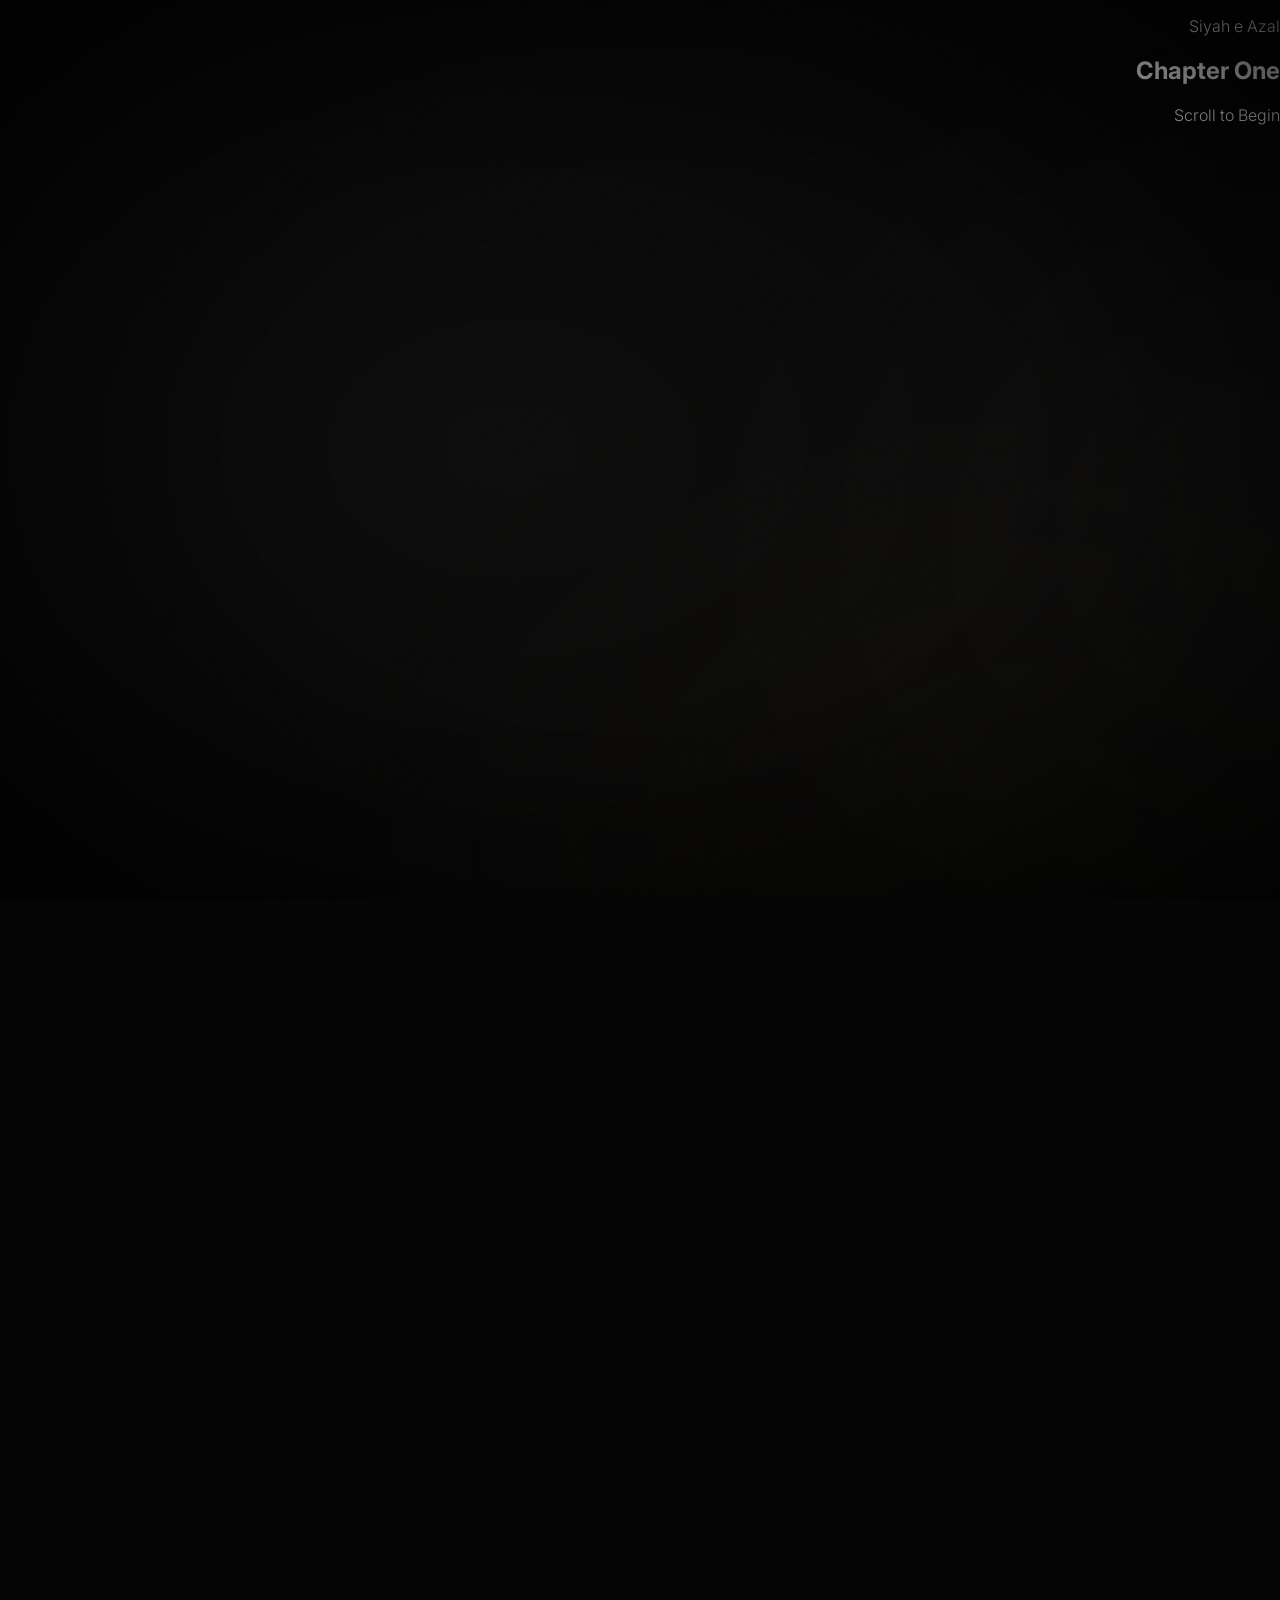
==== chapter1.html @ b9926b85 "Add Chapter One HTML structure for Siyah e Azal This file contains the complete HTML structure for C" ====
<!DOCTYPE html>
<html lang="ur" dir="rtl">
<head>
<meta charset="UTF-8" />
<meta name="viewport" content="width=device-width, initial-scale=1.0" />
<title>Siyah e Azal — Chapter One</title>
<meta name="description" content="Read Chapter One of Siyah e Azal, an Urdu psychological thriller by Zainab Khan." />

<link rel="preconnect" href="https://fonts.googleapis.com">
<link rel="preconnect" href="https://fonts.gstatic.com" crossorigin>
<!-- Cinzel + Inter reused from the landing page; Noto Nastaliq Urdu added for RTL body chrome (labels only, not the chapter text itself) -->
<link href="https://fonts.googleapis.com/css2?family=Cinzel:wght@400;500;600;700;900&family=Inter:wght@300;400;500;600&family=Noto+Nastaliq+Urdu:wght@400;600&display=swap" rel="stylesheet">

<!-- Reusing the landing page's design tokens and section styles as-is -->
<link rel="stylesheet" href="style.css" />
<link rel="stylesheet" href="chapter1.css" />
</head>
<body class="chapter-body">

<!-- ============================================= -->
<!-- AMBIENT LAYER — identical system to the landing page -->
<!-- ============================================= -->
<canvas id="dust-canvas"></canvas>
<div class="fog-layer" aria-hidden="true">
  <div class="fog fog--a"></div>
  <div class="fog fog--b"></div>
  <div class="fog fog--c"></div>
</div>
<div class="grain" aria-hidden="true"></div>
<div class="vignette" aria-hidden="true"></div>

<!-- ============================================= -->
<!-- STICKY READING PROGRESS BAR -->
<!-- ============================================= -->
<div class="progress-rail" aria-hidden="true">
  <div id="progress-fill" class="progress-fill"></div>
</div>

<!-- ============================================= -->
<!-- CHAPTER OPENING — fade in from black on load -->
<!-- ============================================= -->
<section id="chapter-opening" class="chapter-opening">
  <div class="heartbeat-pulse" aria-hidden="true"></div>
  <p class="chapter-eyebrow">Siyah e Azal</p>
  <h1 class="chapter-title">Chapter One</h1>
  <div class="chapter-scroll-cue">
    <span></span>
    <p>Scroll to Begin</p>
  </div>
</section>

<!-- ============================================= -->
<!-- READING EXPERIENCE -->
<!-- ============================================= -->
<main class="reading-main">

  <section class="reading-frame-wrap reveal-section">
    <div class="reading-frame-header">
      <span class="reading-frame-eyebrow">پہلا باب</span>
      <span class="reading-frame-divider" aria-hidden="true"></span>
      <span class="reading-frame-title">Siyah e Azal — Chapter One</span>
    </div>

    <div class="reading-frame">
      <div id="pdf-loading" class="pdf-loading">
        <div class="pdf-loading-spinner" aria-hidden="true"></div>
        <p>Opening the first page…</p>
      </div>
      <iframe
        id="chapter-pdf"
        class="reading-pdf"
        src="chapter1.pdf#toolbar=0&navpane=0&view=FitH"
        title="Siyah e Azal — Chapter One"
        loading="lazy">
      </iframe>
    </div>

    <p class="reading-frame-footnote">For the clearest reading experience, you can also open the chapter directly — <a href="chapter1.pdf" target="_blank" rel="noopener">view full screen</a>.</p>
  </section>

</main>

<!-- ============================================= -->
<!-- END OF CHAPTER -->
<!-- ============================================= -->
<section id="chapter-end" class="chapter-end">
  <div class="heartbeat-pulse heartbeat-pulse--end" aria-hidden="true"></div>

  <div class="chapter-end-content reveal-section">
    <h2 class="chapter-end-title">You've reached the end of Chapter One.</h2>
    <p class="chapter-end-line">Some stories end here. This one has only just begun.</p>

    <div class="chapter-end-divider" aria-hidden="true"></div>

    <p class="chapter-end-prompt">Want to know when the next chapter or the full novel is available?</p>
    <p class="chapter-end-subprompt">Follow the official fan page on Instagram</p>

    <a class="instagram-cta" href="https://instagram.com/siyah_fangirl" target="_blank" rel="noopener">
      <svg class="instagram-icon" viewBox="0 0 24 24" aria-hidden="true">
        <rect x="2.5" y="2.5" width="19" height="19" rx="5.5" fill="none" stroke="currentColor" stroke-width="1.6"/>
        <circle cx="12" cy="12" r="4.6" fill="none" stroke="currentColor" stroke-width="1.6"/>
        <circle cx="17.4" cy="6.6" r="1.1" fill="currentColor"/>
      </svg>
      <span>@siyah_fangirl</span>
    </a>

    <a class="back-link" href="index.html">← Return to Solarais</a>
  </div>
</section>

<script src="chapter1.js"></script>
</body>
</html>
---- style.css ----
/* =====================================================
   SIYAH E AZAL — Cinematic Landing Page Styles
   ===================================================== */

:root{
  --black: #050505;
  --obsidian: #0b0b0b;
  --charcoal: #1a1a1a;

  --forest-deep: #0f2419;
  --forest: #1b4332;
  --moss: #2d4739;

  --gold: #d4af37;
  --gold-royal: #c9a227;
  --gold-muted: #b8922e;
  --gold-glow: rgba(212,175,55,.35);

  --burgundy: #3b0d11;
  --wine: #4a1c24;
  --blood: #6b0f1a;

  --ash: #8d9093;
  --stone: #6e6e6e;

  --text-primary: #f8f7f3;
  --text-secondary: #c8c6c2;
  --text-muted: #9e9e9e;

  --shadow-soft: rgba(0,0,0,.55);
  --shadow-deep: rgba(0,0,0,.85);
  --shadow-gold: rgba(212,175,55,.25);

  --font-display: 'Cinzel', serif;
  --font-body: 'Inter', sans-serif;

  --ease-cinematic: cubic-bezier(.16,.84,.44,1);
}

*,*::before,*::after{ box-sizing:border-box; }

html{
  scroll-behavior:smooth;
  background:var(--black);
}

body{
  margin:0;
  background:var(--black);
  color:var(--text-primary);
  font-family:var(--font-body);
  font-weight:300;
  overflow-x:hidden;
  -webkit-font-smoothing:antialiased;
}

img{ max-width:100%; display:block; }

::selection{ background:var(--gold-glow); color:var(--black); }

/* =====================================================
   AMBIENT LAYERS — dust / fog / grain / vignette
   ===================================================== */

#dust-canvas{
  position:fixed; inset:0;
  width:100%; height:100%;
  pointer-events:none;
  z-index:5;
  mix-blend-mode:screen;
  opacity:.5;
}

.fog-layer{
  position:fixed; inset:0;
  z-index:2;
  pointer-events:none;
  overflow:hidden;
}

.fog{
  position:absolute;
  width:140%; height:140%;
  background:radial-gradient(ellipse at center, rgba(255,255,255,.06) 0%, transparent 65%);
  filter:blur(30px);
  opacity:.5;
}

.fog--a{ top:-20%; left:-30%; animation:driftA 60s linear infinite; }
.fog--b{ top:20%; left:10%; animation:driftB 80s linear infinite; background:radial-gradient(ellipse at center, rgba(212,175,55,.05) 0%, transparent 60%); }
.fog--c{ top:-10%; left:40%; animation:driftC 100s linear infinite; }

@keyframes driftA{
  0%{ transform:translate(0,0) rotate(0deg); }
  50%{ transform:translate(8%, 4%) rotate(4deg); }
  100%{ transform:translate(0,0) rotate(0deg); }
}
@keyframes driftB{
  0%{ transform:translate(0,0) rotate(0deg); }
  50%{ transform:translate(-6%, 6%) rotate(-3deg); }
  100%{ transform:translate(0,0) rotate(0deg); }
}
@keyframes driftC{
  0%{ transform:translate(0,0) rotate(0deg); }
  50%{ transform:translate(-8%,-4%) rotate(3deg); }
  100%{ transform:translate(0,0) rotate(0deg); }
}

.grain{
  position:fixed; inset:0;
  z-index:3;
  pointer-events:none;
  opacity:.035;
  background-image:url("data:image/svg+xml;utf8,<svg xmlns='http://www.w3.org/2000/svg' width='120' height='120'><filter id='n'><feTurbulence type='fractalNoise' baseFrequency='0.9' numOctaves='2' stitchTiles='stitch'/></filter><rect width='100%25' height='100%25' filter='url(%23n)'/></svg>");
}

.vignette{
  position:fixed; inset:0;
  z-index:4;
  pointer-events:none;
  background:radial-gradient(ellipse at center, transparent 45%, rgba(0,0,0,.75) 100%);
}

/* =====================================================
   OPENING SCENE
   ===================================================== */

.opening{
  position:fixed;
  inset:0;
  z-index:100;
  background:var(--black);
  display:flex;
  align-items:center;
  justify-content:center;
  flex-direction:column;
  transition:opacity 1.8s var(--ease-cinematic), visibility 1.8s;
}

.opening.opening--hidden{
  opacity:0;
  visibility:hidden;
  pointer-events:none;
}

.heartbeat-pulse{
  position:absolute;
  width:340px; height:340px;
  border-radius:50%;
  background:radial-gradient(circle, var(--blood) 0%, transparent 70%);
  opacity:0;
  animation:heartbeat 3.2s ease-in-out infinite;
  filter:blur(20px);
}

.heartbeat-pulse--end{ animation-duration:3.6s; }

@keyframes heartbeat{
  0%, 100%{ opacity:0; transform:scale(.85); }
  10%{ opacity:.25; transform:scale(1); }
  20%{ opacity:.05; transform:scale(.92); }
  30%{ opacity:.2; transform:scale(1.02); }
  45%{ opacity:0; transform:scale(.9); }
}

.opening-line{
  font-family:var(--font-display);
  font-weight:400;
  font-size:clamp(1.1rem, 3vw, 1.9rem);
  letter-spacing:.04em;
  color:var(--text-secondary);
  text-align:center;
  padding:0 1.5rem;
  position:absolute;
  opacity:0;
  max-width:800px;
}

.opening-line.is-visible{
  animation:lineFade 3.6s var(--ease-cinematic) forwards;
}

@keyframes lineFade{
  0%{ opacity:0; letter-spacing:.15em; filter:blur(6px); }
  20%{ opacity:1; letter-spacing:.04em; filter:blur(0); }
  75%{ opacity:1; }
  100%{ opacity:0; filter:blur(4px); }
}

.enter-btn{
  position:absolute;
  bottom:12%;
  background:transparent;
  border:1px solid var(--gold-muted);
  color:var(--gold);
  font-family:var(--font-display);
  letter-spacing:.25em;
  font-size:.8rem;
  padding:.9rem 2.4rem;
  cursor:pointer;
  opacity:0;
  transition:opacity 1.2s ease, background .4s ease, box-shadow .4s ease, color .4s ease;
  text-transform:uppercase;
}

.enter-btn.is-visible{ opacity:1; }

.enter-btn:hover, .enter-btn:focus-visible{
  background:var(--gold-glow);
  color:var(--black);
  box-shadow:0 0 30px var(--shadow-gold);
  outline:none;
}

/* =====================================================
   MAIN EXPERIENCE
   ===================================================== */

#main-experience{
  position:relative;
  z-index:10;
  opacity:0;
  transition:opacity 1.6s ease;
}

#main-experience.is-active{ opacity:1; }

.eyebrow{
  font-family:var(--font-body);
  text-transform:uppercase;
  letter-spacing:.35em;
  font-size:.7rem;
  color:var(--gold-muted);
  margin:0 0 1.2rem;
}

.section-title{
  font-family:var(--font-display);
  font-weight:700;
  letter-spacing:.12em;
  font-size:clamp(2.4rem, 7vw, 5rem);
  margin:0 0 1.2rem;
  color:var(--text-primary);
  text-shadow:0 0 40px var(--shadow-gold);
}

.section-title--sm{ font-size:clamp(2rem, 5vw, 3.2rem); }

.section-subtitle{
  font-family:var(--font-body);
  font-weight:300;
  font-size:clamp(1rem, 2vw, 1.3rem);
  color:var(--text-secondary);
  line-height:1.8;
  max-width:600px;
}

/* generic reveal-on-scroll */
.reveal-section{
  opacity:0;
  transform:translateY(50px);
  transition:opacity 1.4s var(--ease-cinematic), transform 1.4s var(--ease-cinematic);
}
.reveal-section.is-revealed{
  opacity:1;
  transform:translateY(0);
}

/* =====================================================
   HERO / LOGO REVEAL
   ===================================================== */

.hero{
  position:relative;
  height:100vh;
  min-height:640px;
  display:flex;
  align-items:flex-end;
  justify-content:center;
  overflow:hidden;
  background:linear-gradient(180deg, #050505 0%, #0b0b0b 45%, #0f2419 100%);
}

.hero-mansion{
  position:absolute;
  inset:0;
  will-change:transform;
  transform:scale(1.08);
}

.mansion-svg{
  width:100%; height:100%;
  display:block;
}

.mansion-windows rect{
  animation:windowFlicker 6s ease-in-out infinite;
}
.mansion-windows rect:nth-child(2){ animation-delay:1.2s; }
.mansion-windows rect:nth-child(3){ animation-delay:2.4s; }
.mansion-windows rect:nth-child(4){ animation-delay:.6s; }
.mansion-windows rect:nth-child(5){ animation-delay:3s; }

@keyframes windowFlicker{
  0%,100%{ opacity:.35; }
  50%{ opacity:.6; }
}

.hero-content{
  position:relative;
  z-index:2;
  text-align:center;
  padding-bottom:9vh;
  will-change:transform;
}

.logo-title{
  font-family:var(--font-display);
  font-weight:900;
  letter-spacing:.28em;
  font-size:clamp(2.4rem, 9vw, 6.5rem);
  color:var(--gold);
  margin:0;
  line-height:1.15;
  text-shadow:0 0 50px var(--shadow-gold), 0 0 100px rgba(212,175,55,.15);
}

.logo-line{ display:block; opacity:0; animation:logoFade 2s var(--ease-cinematic) forwards; }
.logo-line:nth-child(1){ animation-delay:.2s; }
.logo-line:nth-child(3){ animation-delay:.6s; }

@keyframes logoFade{
  from{ opacity:0; letter-spacing:.5em; filter:blur(8px); }
  to{ opacity:1; letter-spacing:.28em; filter:blur(0); }
}

.logo-divider{
  display:block;
  width:60px;
  height:1px;
  background:var(--gold-muted);
  margin:.6rem auto;
  opacity:.6;
}

.logo-author{
  font-family:var(--font-body);
  letter-spacing:.35em;
  text-transform:uppercase;
  font-size:.8rem;
  color:var(--text-muted);
  margin-top:1.4rem;
  opacity:0;
  animation:logoFade 2s var(--ease-cinematic) forwards;
  animation-delay:1.2s;
}

.scroll-cue{
  margin-top:3.5rem;
  display:flex;
  flex-direction:column;
  align-items:center;
  gap:.5rem;
  opacity:.6;
  animation:logoFade 2s var(--ease-cinematic) forwards;
  animation-delay:1.8s;
}

.scroll-cue span{
  width:1px; height:34px;
  background:linear-gradient(var(--gold), transparent);
  animation:scrollLine 2s ease-in-out infinite;
}

@keyframes scrollLine{
  0%{ transform:scaleY(0); transform-origin:top; }
  50%{ transform:scaleY(1); transform-origin:top; }
  50.01%{ transform-origin:bottom; }
  100%{ transform:scaleY(0); transform-origin:bottom; }
}

.scroll-cue p{
  font-size:.65rem;
  letter-spacing:.3em;
  text-transform:uppercase;
  color:var(--text-muted);
  margin:0;
}

/* =====================================================
   SOLARAIS
   ===================================================== */

.solarais{
  position:relative;
  min-height:100vh;
  display:flex;
  align-items:center;
  justify-content:center;
  text-align:center;
  padding:8rem 1.5rem;
  overflow:hidden;
}

.solarais-bg{
  position:absolute; inset:0;
  background:
    radial-gradient(ellipse at 30% 20%, rgba(212,175,55,.08) 0%, transparent 55%),
    radial-gradient(ellipse at 70% 80%, rgba(27,67,50,.35) 0%, transparent 60%),
    linear-gradient(180deg, var(--black) 0%, var(--obsidian) 100%);
}

.solarais .reveal-content{ position:relative; z-index:2; }

/* =====================================================
   JEELANI SISTERS
   ===================================================== */

.sisters{
  position:relative;
  padding:9rem 1.5rem 10rem;
  text-align:center;
  background:linear-gradient(180deg, var(--obsidian) 0%, var(--black) 100%);
}

.sisters-intro{ margin-bottom:5rem; }

.sisters-grid{
  display:grid;
  grid-template-columns:repeat(auto-fit, minmax(230px, 1fr));
  gap:2rem;
  max-width:1100px;
  margin:0 auto;
  perspective:1200px;
}

.sister-card{
  position:relative;
  height:420px;
  cursor:pointer;
  outline:none;
}

.sister-card-inner{
  position:relative;
  width:100%; height:100%;
  transform-style:preserve-3d;
  transition:transform .9s var(--ease-cinematic);
  border-radius:4px;
}

.sister-card.is-flipped .sister-card-inner{
  transform:rotateY(180deg);
}

.sister-card-face, .sister-card-quote{
  position:absolute; inset:0;
  backface-visibility:hidden;
  border-radius:4px;
  border:1px solid rgba(212,175,55,.15);
  background:linear-gradient(145deg, #111111, #1a1a1a);
  padding:2rem 1.4rem;
  display:flex;
  flex-direction:column;
  align-items:center;
  box-shadow:0 20px 50px var(--shadow-soft);
}

.sister-card-face{
  transition:box-shadow .4s ease, border-color .4s ease;
}

.sister-card:hover .sister-card-face,
.sister-card:focus-visible .sister-card-face{
  border-color:rgba(212,175,55,.5);
  box-shadow:0 25px 60px var(--shadow-deep), 0 0 40px var(--shadow-gold);
}

.sister-file-tag{
  font-size:.62rem;
  letter-spacing:.25em;
  color:var(--gold-muted);
  text-transform:uppercase;
  margin-bottom:1.4rem;
}

.sister-portrait{
  width:96px; height:96px;
  border-radius:50%;
  margin-bottom:1.4rem;
  border:1px solid rgba(212,175,55,.35);
  background-size:cover;
  background-position:center;
}

.sister-portrait--zeelaf{ background:radial-gradient(circle at 35% 30%, #2d4739, #0b0b0b); }
.sister-portrait--aska{ background:radial-gradient(circle at 35% 30%, #4a1c24, #0b0b0b); }
.sister-portrait--maaram{ background:radial-gradient(circle at 35% 30%, #1b4332, #0b0b0b); }
.sister-portrait--reeja{ background:radial-gradient(circle at 35% 30%, #3b0d11, #0b0b0b); }

.sister-name{
  font-family:var(--font-display);
  font-size:1.15rem;
  letter-spacing:.05em;
  margin:0 0 .4rem;
  color:var(--text-primary);
}

.sister-role{
  font-size:.78rem;
  letter-spacing:.1em;
  color:var(--text-muted);
  text-transform:uppercase;
  margin:0 0 auto;
}

.sister-hint{
  font-size:.7rem;
  color:var(--gold-muted);
  letter-spacing:.15em;
  text-transform:uppercase;
  margin-top:1.6rem;
  opacity:.7;
}

.sister-card-quote{
  transform:rotateY(180deg);
  justify-content:center;
  background:linear-gradient(145deg, #14100a, #1a1512);
  border-color:rgba(212,175,55,.35);
}

.sister-card-quote p{
  font-family:var(--font-display);
  font-style:italic;
  font-size:1rem;
  line-height:1.7;
  color:var(--text-secondary);
  text-align:center;
}

/* =====================================================
   ZEELAF & ZARGHAM UNION
   ===================================================== */

.union{
  position:relative;
  min-height:100vh;
  display:grid;
  grid-template-columns:1fr auto 1fr;
  align-items:center;
  padding:6rem 2rem;
  gap:2rem;
  background:
    linear-gradient(90deg, rgba(27,67,50,.25) 0%, transparent 50%, rgba(59,13,17,.25) 100%),
    var(--black);
}

.union-side{
  text-align:center;
}

.union-side--left{ justify-self:end; text-align:right; }
.union-side--right{ justify-self:start; text-align:left; }

.union-eyebrow{
  font-size:.72rem;
  letter-spacing:.3em;
  text-transform:uppercase;
  color:var(--text-muted);
  margin:0 0 .6rem;
}

.union-name{
  font-family:var(--font-display);
  font-size:clamp(1.4rem, 3.2vw, 2.2rem);
  letter-spacing:.06em;
  color:var(--gold);
  margin:0;
}

.union-center{
  display:flex;
  flex-direction:column;
  align-items:center;
  gap:1.6rem;
  min-width:220px;
}

.ring-wrap{ width:110px; height:110px; }
.ring-svg{ width:100%; height:100%; }

.ring-half{
  transition:transform 1.4s var(--ease-cinematic), opacity 1.4s var(--ease-cinematic);
  transform-origin:100px 100px;
  filter:drop-shadow(0 0 8px var(--shadow-gold));
}

.union.is-revealed .ring-half--left{ transform:translate(-14px, -6px) rotate(-8deg); }
.union.is-revealed .ring-half--right{ transform:translate(14px, 6px) rotate(8deg); }

.union-words{
  display:flex;
  flex-wrap:wrap;
  justify-content:center;
  gap:.5rem 1rem;
  font-family:var(--font-display);
  font-size:1.05rem;
  letter-spacing:.05em;
  color:var(--text-secondary);
}

.union-words span{
  opacity:0;
  transform:translateY(10px);
  transition:opacity .8s ease, transform .8s ease;
}

.union.is-revealed .union-words span{ opacity:1; transform:translateY(0); }
.union.is-revealed .union-words span:nth-child(1){ transition-delay:.2s; }
.union.is-revealed .union-words span:nth-child(2){ transition-delay:.6s; }
.union.is-revealed .union-words span:nth-child(3){ transition-delay:1s; }
.union.is-revealed .union-words span:nth-child(4){ transition-delay:1.4s; color:var(--blood); }

.union-tagline{
  font-size:.85rem;
  letter-spacing:.1em;
  color:var(--text-muted);
  font-style:italic;
  opacity:0;
  transition:opacity 1.2s ease;
  transition-delay:1.9s;
}

.union.is-revealed .union-tagline{ opacity:1; }

/* =====================================================
   STORY SECTION
   ===================================================== */

.story-line{
  min-height:70vh;
  display:flex;
  align-items:center;
  justify-content:center;
  text-align:center;
  padding:4rem 1.5rem;
}

.story-line p{
  font-family:var(--font-display);
  font-size:clamp(1.6rem, 5vw, 3rem);
  letter-spacing:.04em;
  color:var(--text-primary);
  max-width:800px;
  text-shadow:0 0 30px rgba(0,0,0,.6);
}

.story-line--alt{ background:linear-gradient(180deg, transparent, rgba(27,67,50,.12), transparent); }
.story-line--alt p{ color:var(--gold); }

/* =====================================================
   REVIEWS
   ===================================================== */

.reviews{
  padding:9rem 1.5rem;
  text-align:center;
  background:linear-gradient(180deg, var(--black), var(--obsidian));
}

.reviews-grid{
  display:grid;
  grid-template-columns:repeat(auto-fit, minmax(260px, 1fr));
  gap:1.6rem;
  max-width:1100px;
  margin:4rem auto 0;
}

.review-card{
  margin:0;
  padding:2.2rem 1.8rem;
  border-radius:6px;
  background:rgba(255,255,255,.03);
  border:1px solid rgba(212,175,55,.15);
  backdrop-filter:blur(10px);
  -webkit-backdrop-filter:blur(10px);
  text-align:left;
  opacity:0;
  transform:translateY(40px);
  transition:opacity 1s var(--ease-cinematic), transform 1s var(--ease-cinematic);
}

.review-card.is-revealed{ opacity:1; transform:translateY(0); }

.review-card p{
  font-size:.98rem;
  line-height:1.75;
  color:var(--text-secondary);
  margin:0 0 1.2rem;
}

.review-card cite{
  font-size:.75rem;
  letter-spacing:.1em;
  color:var(--gold-muted);
  font-style:normal;
  text-transform:uppercase;
}

/* =====================================================
   BUY SECTION
   ===================================================== */

.buy{
  min-height:80vh;
  display:flex;
  flex-direction:column;
  align-items:center;
  justify-content:center;
  text-align:center;
  padding:6rem 1.5rem;
  background:radial-gradient(ellipse at center, rgba(212,175,55,.06) 0%, transparent 60%), var(--black);
}

.buy-btn{
  margin-top:1.5rem;
  padding:1.1rem 3.2rem;
  border:none;
  border-radius:2px;
  background:linear-gradient(135deg, var(--gold-muted), var(--gold));
  color:var(--black);
  font-family:var(--font-display);
  letter-spacing:.15em;
  font-size:.95rem;
  text-transform:uppercase;
  cursor:pointer;
  box-shadow:0 0 40px var(--shadow-gold);
  transition:transform .4s var(--ease-cinematic), box-shadow .4s ease;
}

.buy-btn:hover, .buy-btn:focus-visible{
  transform:translateY(-3px) scale(1.03);
  box-shadow:0 0 60px rgba(212,175,55,.5);
  outline:none;
}

.buy-author{
  margin-top:2rem;
  font-size:.75rem;
  letter-spacing:.2em;
  text-transform:uppercase;
  color:var(--text-muted);
}

/* =====================================================
   ENDING
   ===================================================== */

.ending{
  position:relative;
  height:100vh;
  display:flex;
  flex-direction:column;
  align-items:center;
  justify-content:center;
  background:var(--black);
  text-align:center;
  overflow:hidden;
}

.ending-line{
  font-family:var(--font-display);
  font-size:clamp(1.2rem, 3.4vw, 2rem);
  color:var(--text-secondary);
  letter-spacing:.05em;
  opacity:0;
  position:absolute;
}

.ending-line.is-visible{
  animation:lineFade 4.5s var(--ease-cinematic) forwards;
}

/* =====================================================
   ACCESSIBILITY — reduced motion
   ===================================================== */

@media (prefers-reduced-motion: reduce){
  *{
    animation-duration:.01ms !important;
    animation-iteration-count:1 !important;
    transition-duration:.01ms !important;
    scroll-behavior:auto !important;
  }
}

/* =====================================================
   RESPONSIVE
   ===================================================== */

@media (max-width: 900px){
  .union{
    grid-template-columns:1fr;
    text-align:center;
    gap:2.5rem;
  }
  .union-side--left, .union-side--right{
    justify-self:center;
    text-align:center;
  }
}

@media (max-width: 640px){
  .sisters-grid{ grid-template-columns:1fr; }
  .sister-card{ height:380px; }
  .logo-title{ letter-spacing:.15em; }
  .enter-btn{ bottom:8%; }
}
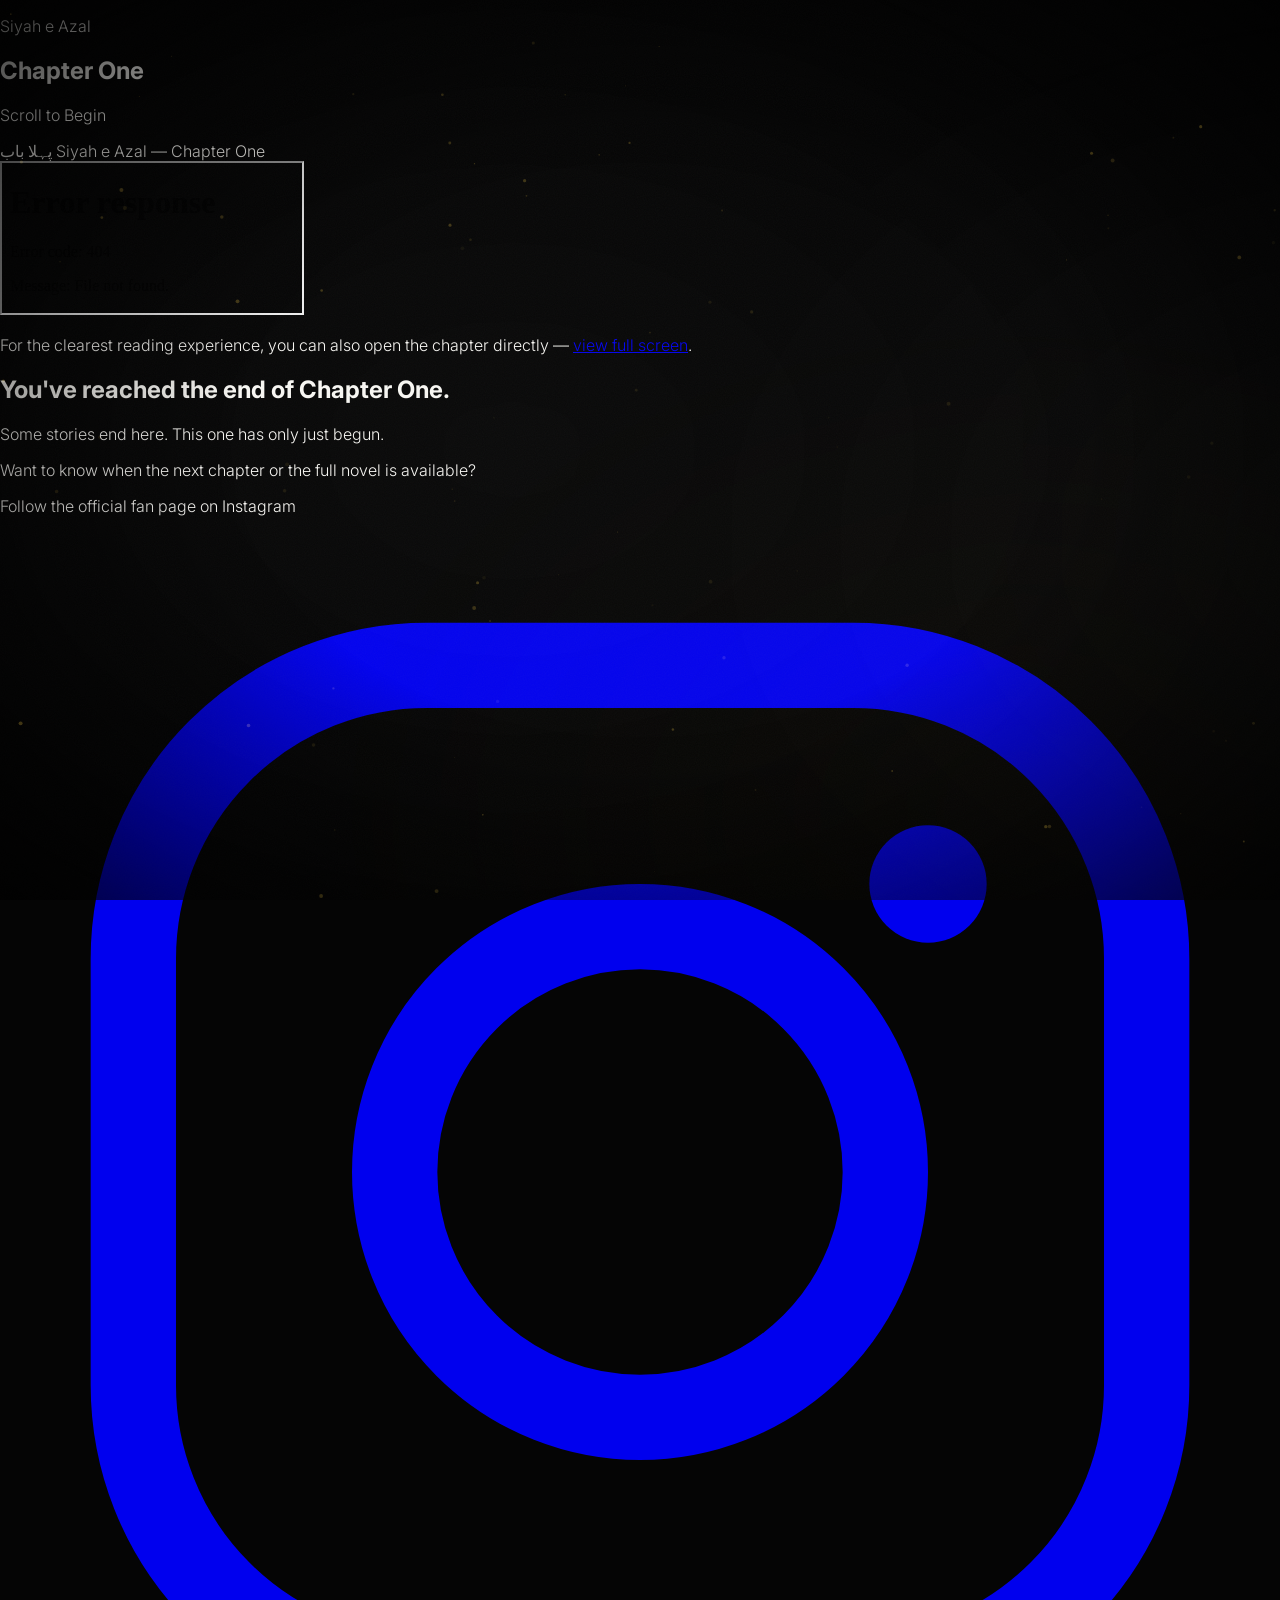
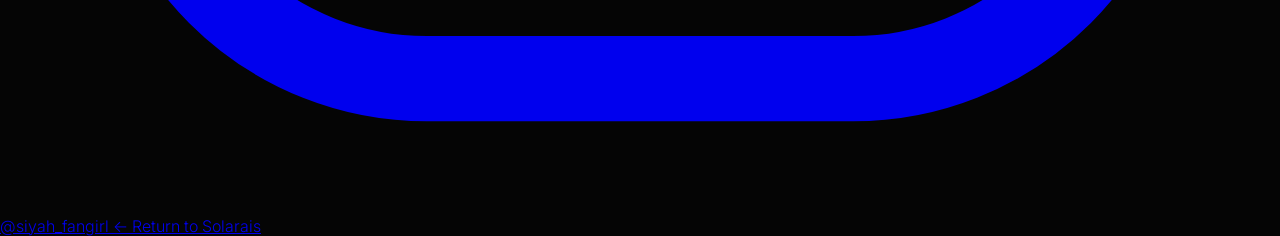
==== commit 2d250513: "Change language and direction attributes in HTML" ====
--- a/chapter1.html
+++ b/chapter1.html
@@ -1,5 +1,5 @@
 <!DOCTYPE html>
-<html lang="ur" dir="rtl">
+<html lang="en" dir="ltr">
 <head>
 <meta charset="UTF-8" />
 <meta name="viewport" content="width=device-width, initial-scale=1.0" />
